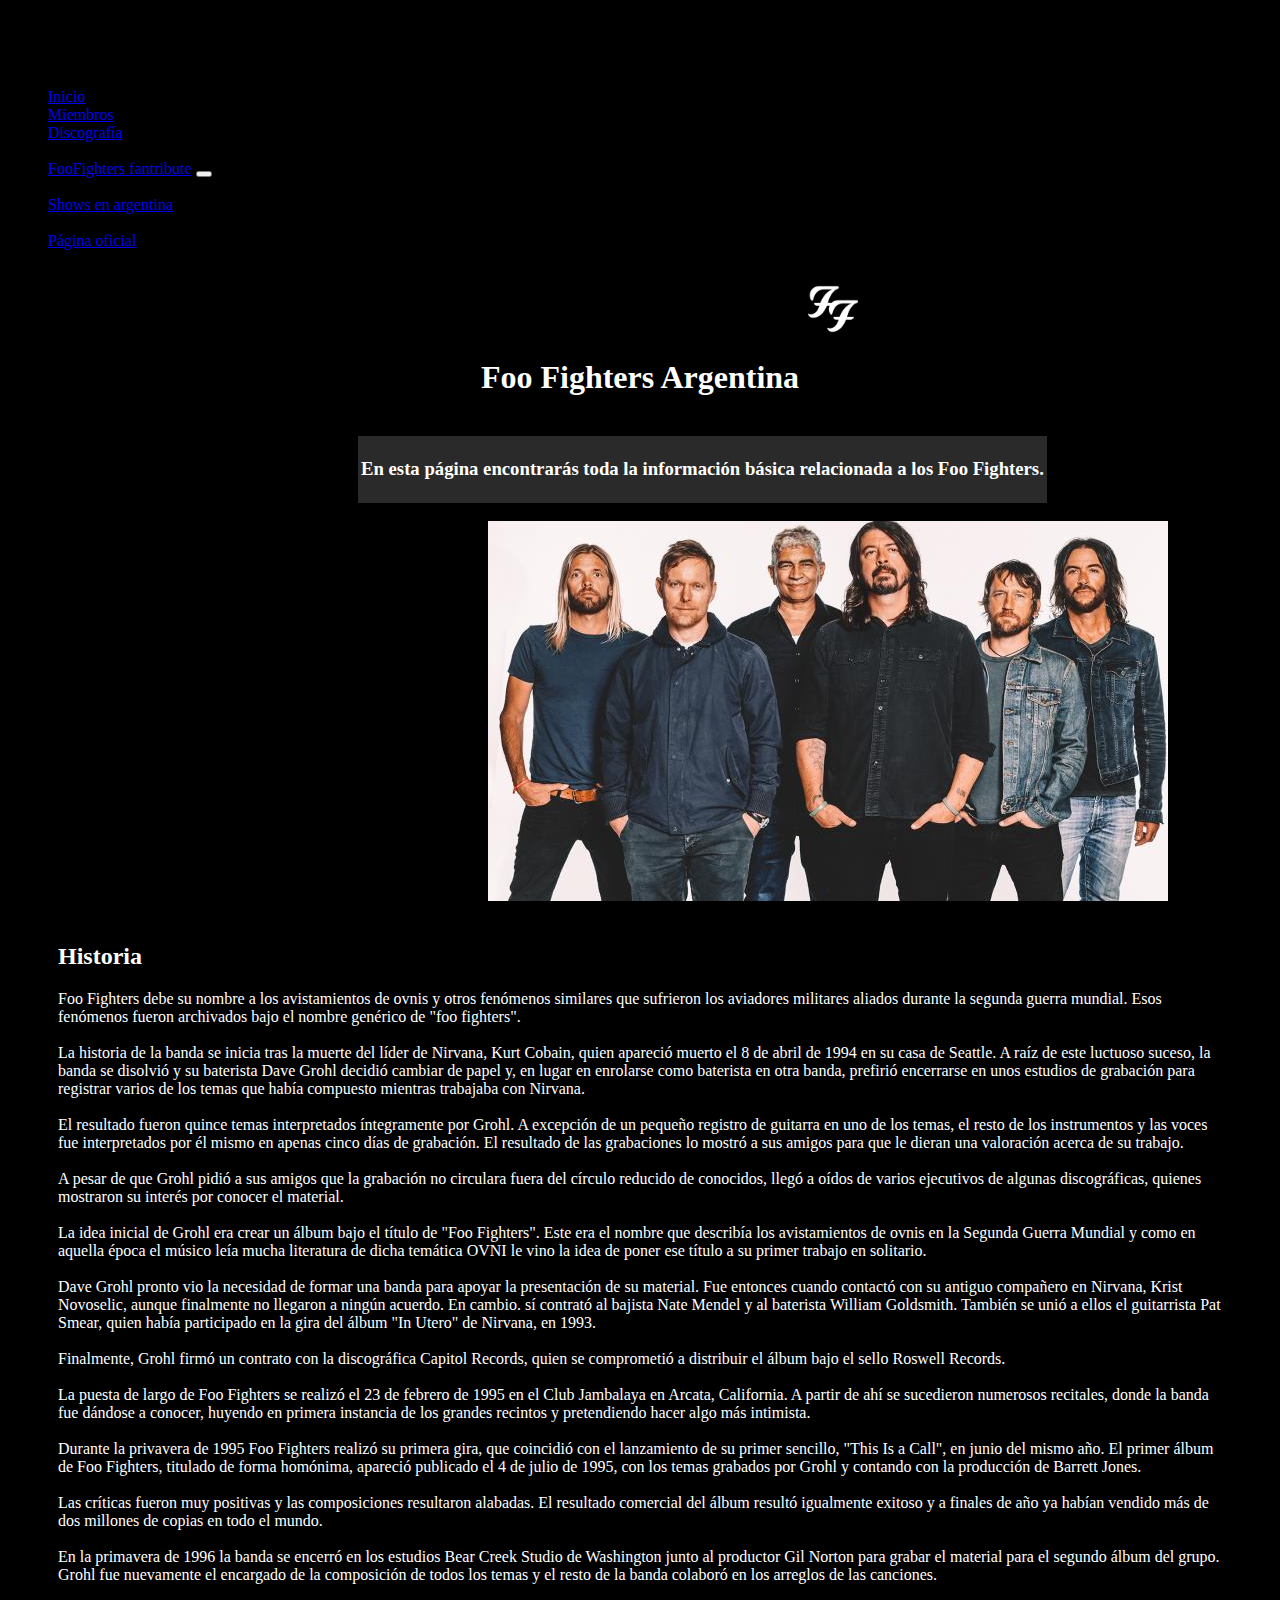
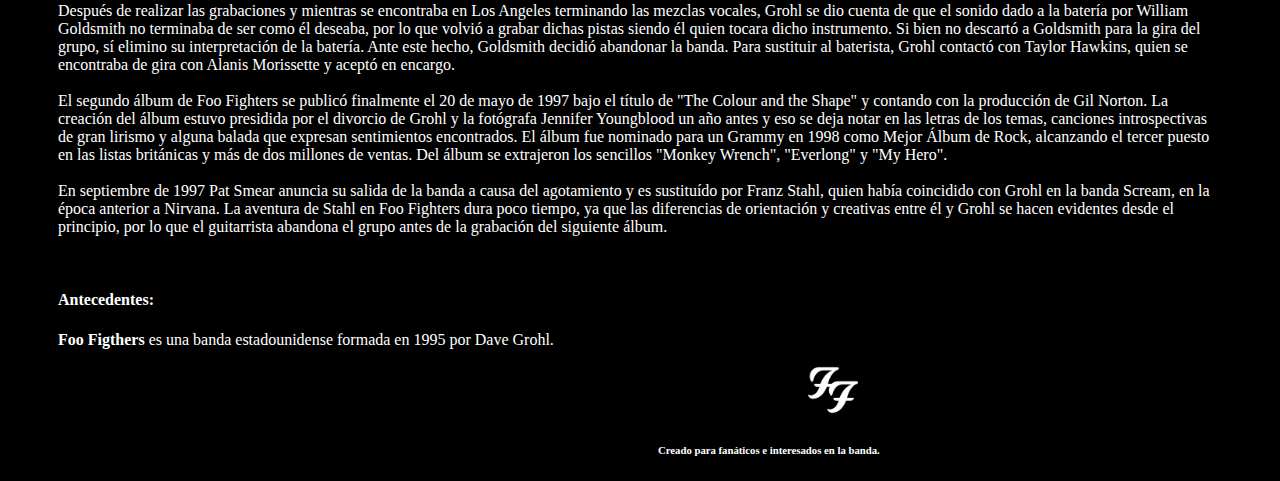
==== index.html @ e7659a32 "Initial commit" ====
<!DOCTYPE html>
<html lang="en">
<head>
    <meta charset="UTF-8">
    <meta http-equiv="X-UA-Compatible" content="IE=edge">
    <meta name="viewport" content="width=device-width, initial-scale=1.0">
    <title>Foo Fighters fantribute</title>

    <link rel="stylesheet" href="/css/main.css">
    <link href="https://cdn.jsdelivr.net/npm/bootstrap@5.3.0-alpha1/dist/css/bootstrap.min.css" rel="stylesheet" integrity="sha384-GLhlTQ8iRABdZLl6O3oVMWSktQOp6b7In1Zl3/Jr59b6EGGoI1aFkw7cmDA6j6gD" crossorigin="anonymous">
</head>
<body style="background-color: black;">
   
    <header>
        <nav class="navbar navbar-expand-lg bg-body-tertiary navegador">
            <div class="container-fluid">
              <div class="collapse navbar-collapse" id="navbarSupportedContent">
                <ul class="navbar-nav me-auto mb-2 mb-lg-0">
                  <a>
                    <img src="/media/logos/ff.png" alt="Icono" width="50" height="50">
                  </a>
                  <li class="nav-item">
                    <a class="nav-link" href="#" style="min-width: 150px;"></a>
                  </li>
                  <li class="nav-item">
                    <a class="nav-link active" aria-current="/index.html" href="#" style="min-width: 150px;">Inicio</a>
                  </li>
                  <li class="nav-item">
                    <a class="nav-link" href="/pages/miembros.html" style="min-width: 150px;">Miembros</a>
                  </li>
                  <li class="nav-item">
                    <a class="nav-link" href="/pages/discografia.html" style="min-width: 150px;">Discografía</a>
                  </li>
                  <li class="nav-item">
                    <a class="nav-link" href="#" style="min-width: 60px;"></a>
                  </li>
                  
                  <a class="navbar-brand" href="#">FooFighters fantribute</a>
                    <button class="navbar-toggler" type="button" data-bs-toggle="collapse" data-bs-target="#navbarSupportedContent"
                         aria-controls="navbarSupportedContent" aria-expanded="false" aria-label="Toggle navigation">
                         <span class="navbar-toggler-icon"></span>
                    </button>
                  
                  <li class="nav-item">
                    <a class="nav-link" href="#" style="min-width: 60px;"></a>
                  </li>
                  <li class="nav-item">
                    <a class="nav-link" href="#" style="min-width: 140px;">Shows en argentina</a>
                  </li>
                  <li class="nav-item">
                    <a class="nav-link" href="#" style="min-width: 60px;"></a>
                  </li>
                  <li class="nav-item">
                    <a class="nav-link" href="#">Página oficial</a>
                  </li>
                </ul>
              </div>
            </div>
          </nav>
         
    </header>

<br>
 <a class="logoFFBlanco">
  <img src="/media/logos/logoFF.png" alt="50px" width="50px">
 </a>
 <br>

   <h1 class="titulo">Foo Fighters Argentina</h1>
 <br>

 
 <table class="cuadro">
  <tr>
    <th><h3>En esta página encontrarás toda la información básica relacionada a los Foo Fighters.</h3></th>
  </tr>
  <tr>
  </tr>
</table>

<br>

 <a class="fotoCentral">
  <img src="/media/foo_fighters.jpg">
 </a>
 
<br>
<br>

<h2 class="tituloMedio">Historia</h2>
<p class="letraBlanca  margenIzq  margenDer">
  Foo Fighters debe su nombre a los avistamientos de ovnis y otros fenómenos similares que sufrieron los aviadores militares aliados durante la 
  segunda guerra mundial. Esos fenómenos fueron archivados bajo el nombre genérico de "foo fighters".
  <br>
  <br>
  La historia de la banda se inicia tras la muerte del líder de Nirvana, Kurt Cobain, quien apareció muerto 
  el 8 de abril de 1994 en su casa de Seattle. A raíz de este luctuoso suceso, la banda se disolvió y su baterista Dave Grohl decidió cambiar 
  de papel y, en lugar en enrolarse como baterista en otra banda, prefirió encerrarse en unos estudios de grabación para registrar varios de 
  los temas que había compuesto mientras trabajaba con Nirvana.
  <br>
  <br>
  El resultado fueron quince temas interpretados íntegramente por Grohl. A excepción de un pequeño registro de guitarra en uno de los temas, el 
  resto de los instrumentos y las voces fue interpretados por él mismo en apenas cinco días de grabación. El resultado de las grabaciones lo mostró 
  a sus amigos para que le dieran una valoración acerca de su trabajo.
  <br>
  <br>
  A pesar de que Grohl pidió a sus amigos que la grabación no circulara fuera del círculo reducido de conocidos, llegó a oídos de varios ejecutivos 
  de algunas discográficas, quienes mostraron su interés por conocer el material.
  <br>
  <br>
  La idea inicial de Grohl era crear un álbum bajo el título de "Foo Fighters". Este era el nombre que describía los avistamientos de ovnis en la 
  Segunda Guerra Mundial y como en aquella época el músico leía mucha literatura de dicha temática OVNI le vino la idea de poner ese título a su 
  primer trabajo en solitario.
  <br>
  <br>
  Dave Grohl pronto vio la necesidad de formar una banda para apoyar la presentación de su material. Fue entonces cuando contactó con su antiguo 
  compañero en Nirvana, Krist Novoselic, aunque finalmente no llegaron a ningún acuerdo. En cambio. sí contrató al bajista Nate Mendel y al baterista 
  William Goldsmith. También se unió a ellos el guitarrista Pat Smear, quien había participado en la gira del álbum "In Utero" de Nirvana, en 1993.
  <br>
  <br>
  Finalmente, Grohl firmó un contrato con la discográfica Capitol Records, quien se comprometió a distribuir el álbum bajo el sello Roswell Records.
  <br>
  <br>
  La puesta de largo de Foo Fighters se realizó el 23 de febrero de 1995 en el Club Jambalaya en Arcata, California. A partir de ahí se sucedieron 
  numerosos recitales, donde la banda fue dándose a conocer, huyendo en primera instancia de los grandes recintos y pretendiendo hacer algo más intimista.
  <br>
  <br>
  Durante la privavera de 1995 Foo Fighters realizó su primera gira, que coincidió con el lanzamiento de su primer sencillo, "This Is a Call", en junio 
  del mismo año. El primer álbum de Foo Fighters, titulado de forma homónima, apareció publicado el 4 de julio de 1995, con los temas grabados por Grohl 
  y contando con la producción de Barrett Jones.
  <br>
  <br>
  Las críticas fueron muy positivas y las composiciones resultaron alabadas. El resultado comercial del álbum resultó igualmente exitoso y a finales de 
  año ya habían vendido más de dos millones de copias en todo el mundo.
  <br>
  <br>
  En la primavera de 1996 la banda se encerró en los estudios Bear Creek Studio de Washington junto al productor Gil Norton para grabar el material para 
  el segundo álbum del grupo. Grohl fue nuevamente el encargado de la composición de todos los temas y el resto de la banda colaboró en los arreglos de las canciones.
  <br>
  <br>
  Después de realizar las grabaciones y mientras se encontraba en Los Angeles terminando las mezclas vocales, Grohl se dio cuenta de que el sonido dado 
  a la batería por William Goldsmith no terminaba de ser como él deseaba, por lo que volvió a grabar dichas pistas siendo él quien tocara dicho instrumento. 
  Si bien no descartó a Goldsmith para la gira del grupo, sí elimino su interpretación de la batería. Ante este hecho, Goldsmith decidió abandonar la banda.
   Para sustituir al baterista, Grohl contactó con Taylor Hawkins, quien se encontraba de gira con Alanis Morissette y aceptó en encargo.
  <br>
  <br>
  El segundo álbum de Foo Fighters se publicó finalmente el 20 de mayo de 1997 bajo el título de "The Colour and the Shape" y contando con la producción de 
  Gil Norton. La creación del álbum estuvo presidida por el divorcio de Grohl y la fotógrafa Jennifer Youngblood un año antes y eso se deja notar en las 
  letras de los temas, canciones introspectivas de gran lirismo y alguna balada que expresan sentimientos encontrados. El álbum fue nominado para un 
  Grammy en 1998 como Mejor Álbum de Rock, alcanzando el tercer puesto en las listas británicas y más de dos millones de ventas. Del álbum se extrajeron 
  los sencillos "Monkey Wrench", "Everlong" y "My Hero".
  <br>
  <br>
  En septiembre de 1997 Pat Smear anuncia su salida de la banda a causa del agotamiento y es sustituído por Franz Stahl, quien había coincidido con Grohl 
  en la banda Scream, en la época anterior a Nirvana. La aventura de Stahl en Foo Fighters dura poco tiempo, ya que las diferencias de orientación y 
  creativas entre él y Grohl se hacen evidentes desde el principio, por lo que el guitarrista abandona el grupo antes de la grabación del siguiente álbum.

</p>
<br>
<h4 class="subtitulos">Antecedentes:</h4>
<p class="letraBlanca  margenIzq"><b>Foo Figthers</b> es una banda estadounidense formada en 1995 por Dave Grohl. </p>
 

  <footer >
    <a class="logoFFBlanco">
      <img src="/media/logos/logoFF.png" alt="50px" width="50px">
      <br>
      <h6 class="letraBlanca footer">Creado para fanáticos e interesados en la banda.</h6>
    </a>
  </footer>

</body>
</html>
---- css/main.css ----
.logoFFBlanco{
    margin-left: 800px;
}

.titulo{
    text-align: center;
    color: white;
}

.cuadro{
    background-color: rgba(255, 255, 255, 0.163);
    color: white;
    text-align: center;
    margin-left: 350px;
}

.tituloMedio{
    color: white;
    margin-left: 50px;
}

.subtitulos{
    color: white;
    margin-left: 50px;
}


.letraBlanca{
    color: white;
}

.margenIzq{
    margin-left: 50px;
}

.margenDer{
    margin-right: 50px;
}

.fotoCentral{
    margin-left: 480px;
}

.footer{
    margin-left: 650px;
}
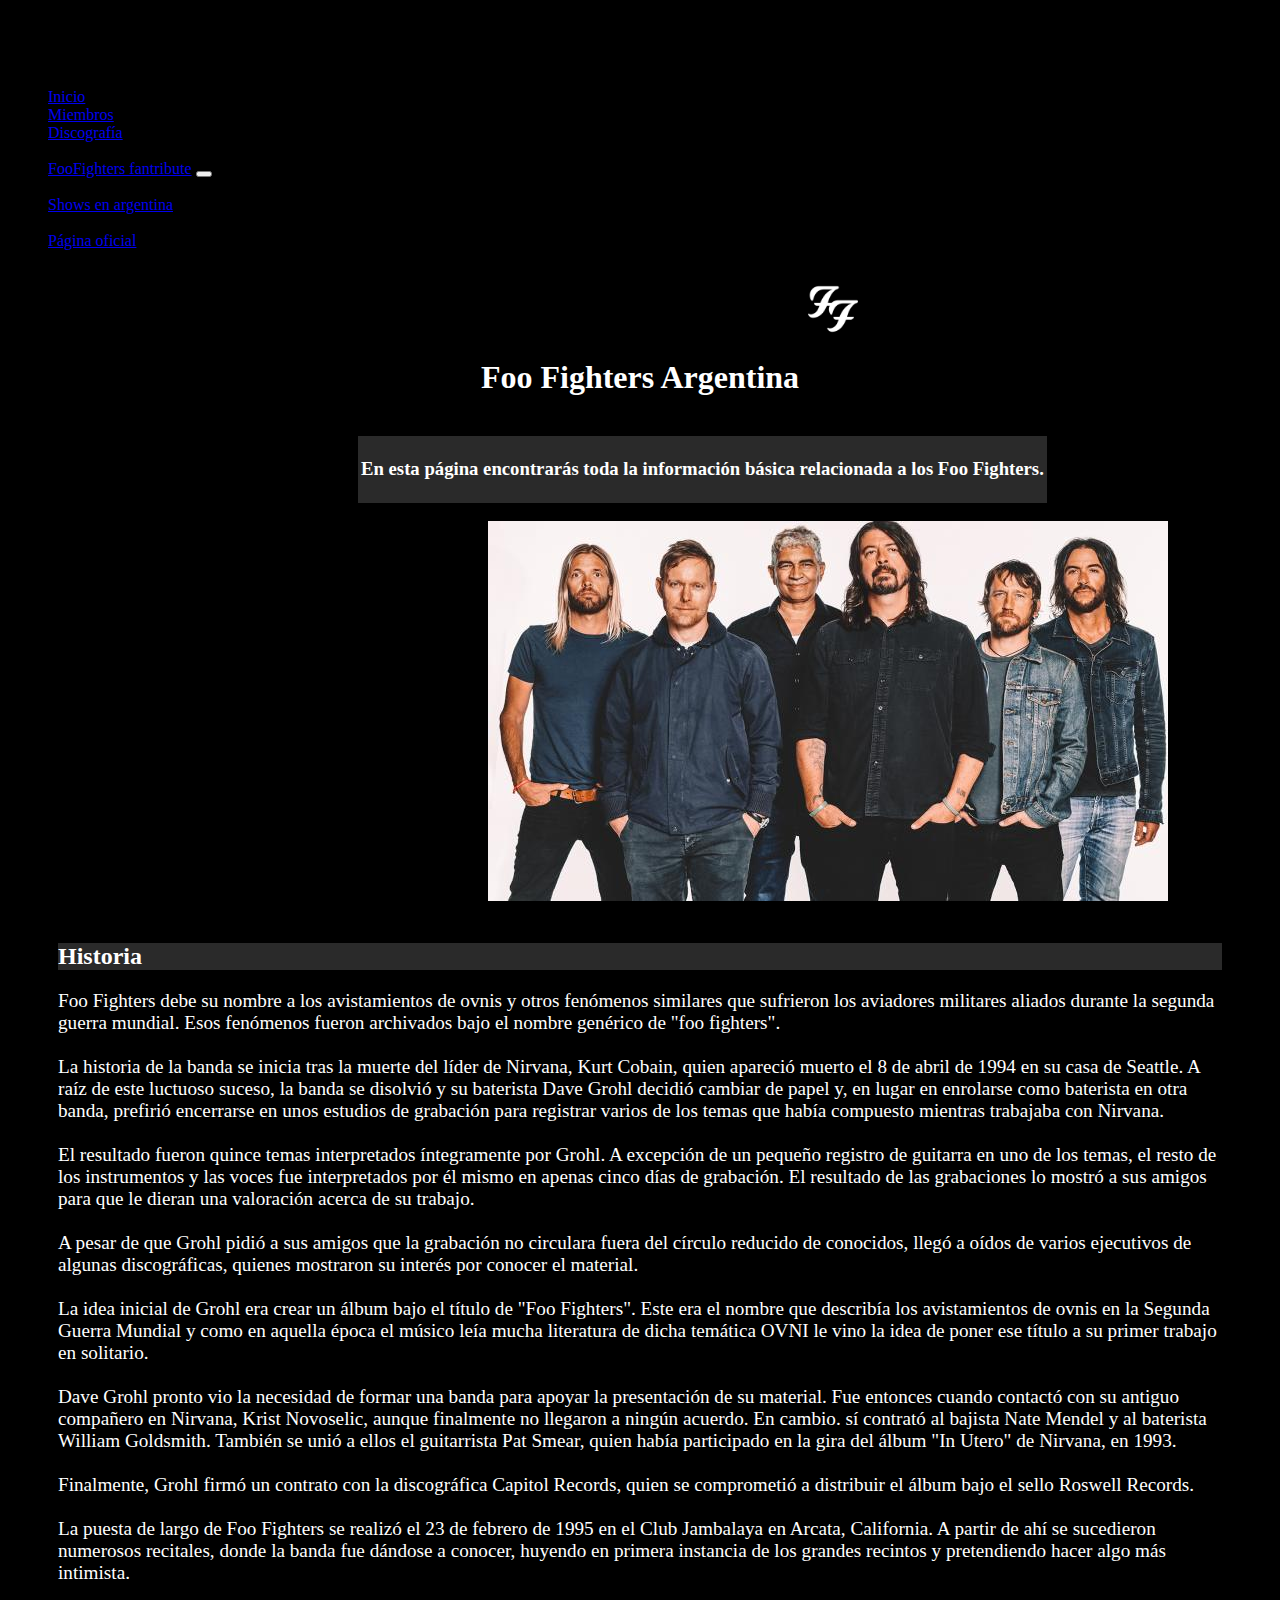
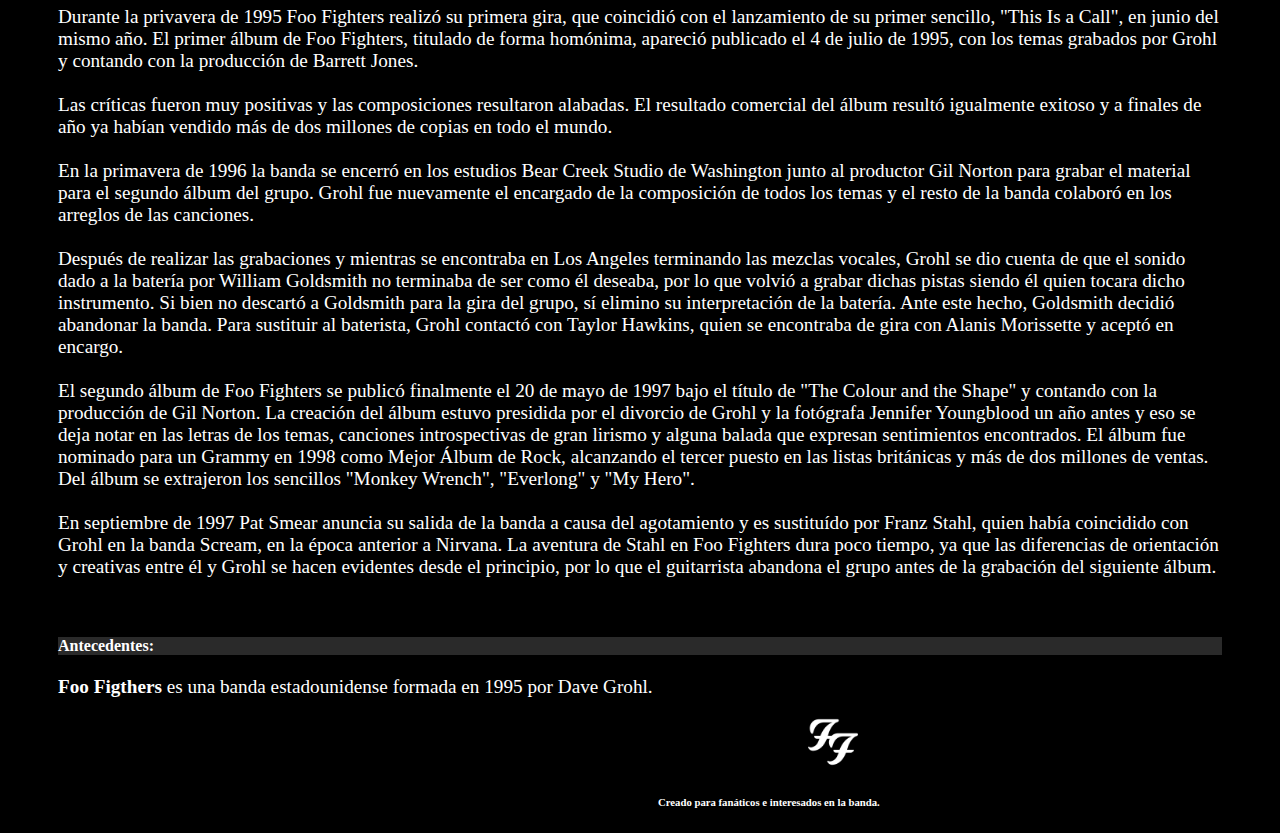
==== commit 0806e4ca: "subo arreglos en CSS" ====
--- a/index.html
+++ b/index.html
@@ -45,7 +45,7 @@
                     <a class="nav-link" href="#" style="min-width: 60px;"></a>
                   </li>
                   <li class="nav-item">
-                    <a class="nav-link" href="#" style="min-width: 140px;">Shows en argentina</a>
+                    <a class="nav-link" href="/pages/showsArgentina.html" style="min-width: 140px;">Shows en argentina</a>
                   </li>
                   <li class="nav-item">
                     <a class="nav-link" href="#" style="min-width: 60px;"></a>
--- a/css/main.css
+++ b/css/main.css
@@ -14,14 +14,26 @@
     margin-left: 350px;
 }
 
+.cuadro{
+    background-color: rgba(255, 255, 255, 0.163);
+    color: white;
+    text-align: center;
+    margin-left: 350px;
+}
 .tituloMedio{
+    background-color: rgba(255, 255, 255, 0.163);
+    text-align: left;
     color: white;
     margin-left: 50px;
+    margin-right: 50px;
 }
 
 .subtitulos{
+    background-color: rgba(255, 255, 255, 0.163);
+    text-align: left;
     color: white;
     margin-left: 50px;
+    margin-right: 50px;
 }
 
 
@@ -43,4 +55,8 @@
 
 .footer{
     margin-left: 650px;
+}
+
+p{
+    font-size:larger;
 }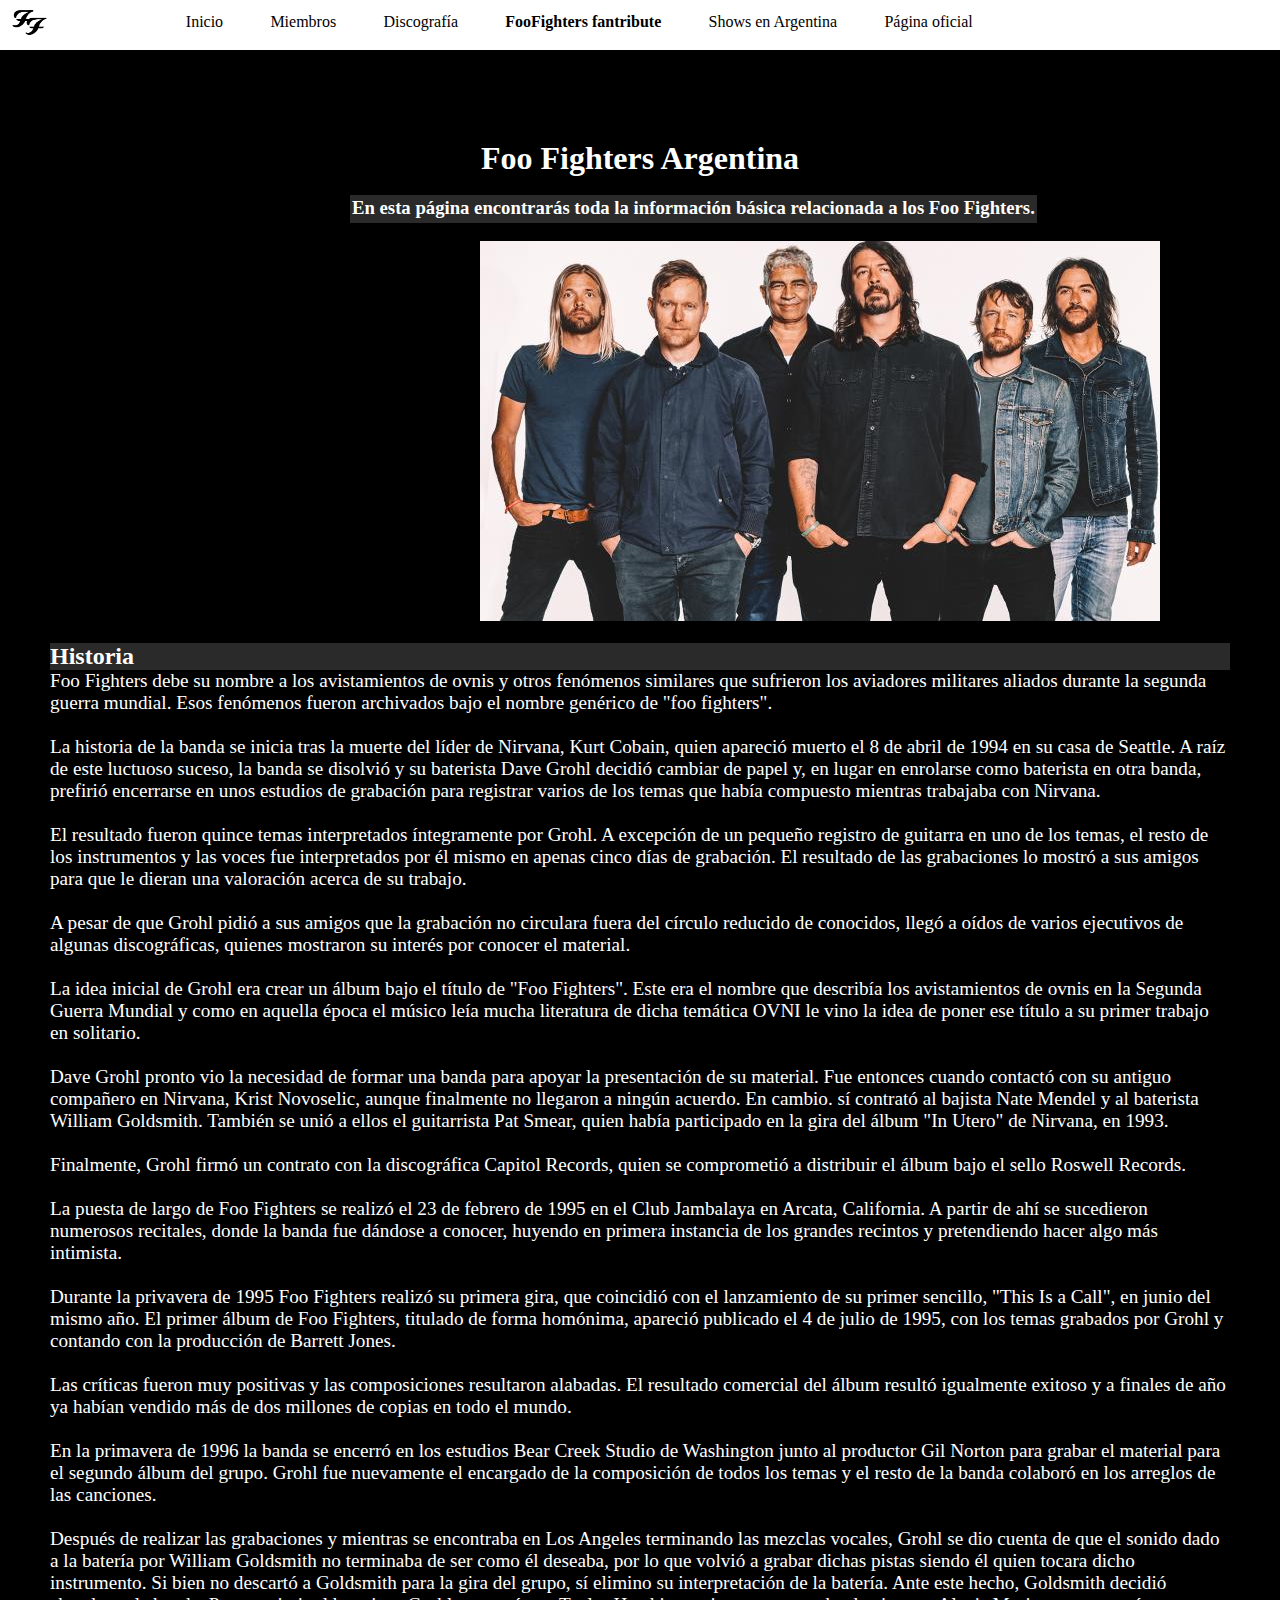
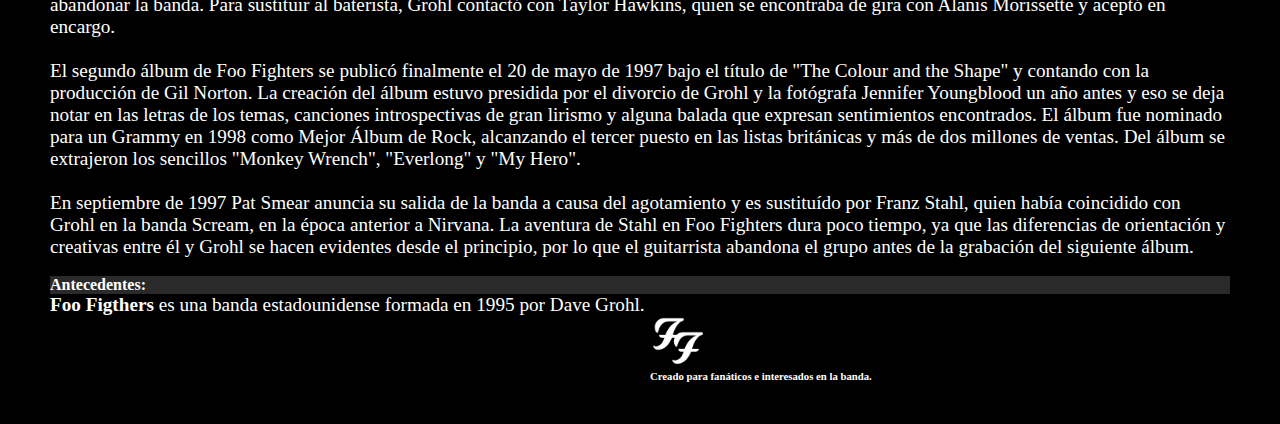
==== commit 4e5136d0: "nueva versión del sitio - navegador listo" ====
--- a/index.html
+++ b/index.html
@@ -6,65 +6,33 @@
     <meta name="viewport" content="width=device-width, initial-scale=1.0">
     <title>Foo Fighters fantribute</title>
 
-    <link rel="stylesheet" href="/css/main.css">
-    <link href="https://cdn.jsdelivr.net/npm/bootstrap@5.3.0-alpha1/dist/css/bootstrap.min.css" rel="stylesheet" integrity="sha384-GLhlTQ8iRABdZLl6O3oVMWSktQOp6b7In1Zl3/Jr59b6EGGoI1aFkw7cmDA6j6gD" crossorigin="anonymous">
+    <link rel="stylesheet" href="css/main.css">
 </head>
 <body style="background-color: black;">
    
     <header>
-        <nav class="navbar navbar-expand-lg bg-body-tertiary navegador">
-            <div class="container-fluid">
-              <div class="collapse navbar-collapse" id="navbarSupportedContent">
-                <ul class="navbar-nav me-auto mb-2 mb-lg-0">
-                  <a>
-                    <img src="/media/logos/ff.png" alt="Icono" width="50" height="50">
-                  </a>
-                  <li class="nav-item">
-                    <a class="nav-link" href="#" style="min-width: 150px;"></a>
-                  </li>
-                  <li class="nav-item">
-                    <a class="nav-link active" aria-current="/index.html" href="#" style="min-width: 150px;">Inicio</a>
-                  </li>
-                  <li class="nav-item">
-                    <a class="nav-link" href="/pages/miembros.html" style="min-width: 150px;">Miembros</a>
-                  </li>
-                  <li class="nav-item">
-                    <a class="nav-link" href="/pages/discografia.html" style="min-width: 150px;">Discografía</a>
-                  </li>
-                  <li class="nav-item">
-                    <a class="nav-link" href="#" style="min-width: 60px;"></a>
-                  </li>
-                  
-                  <a class="navbar-brand" href="#">FooFighters fantribute</a>
-                    <button class="navbar-toggler" type="button" data-bs-toggle="collapse" data-bs-target="#navbarSupportedContent"
-                         aria-controls="navbarSupportedContent" aria-expanded="false" aria-label="Toggle navigation">
-                         <span class="navbar-toggler-icon"></span>
-                    </button>
-                  
-                  <li class="nav-item">
-                    <a class="nav-link" href="#" style="min-width: 60px;"></a>
-                  </li>
-                  <li class="nav-item">
-                    <a class="nav-link" href="/pages/showsArgentina.html" style="min-width: 140px;">Shows en argentina</a>
-                  </li>
-                  <li class="nav-item">
-                    <a class="nav-link" href="#" style="min-width: 60px;"></a>
-                  </li>
-                  <li class="nav-item">
-                    <a class="nav-link" href="#">Página oficial</a>
-                  </li>
-                </ul>
-              </div>
-            </div>
-          </nav>
-         
+      <nav class="navegador">
+        <ul>
+          <a class="logo_navegador" href="index.html">
+            <img src="media/logos/ff.png" alt="Logo FF de navegador" class="ff_negro">
+          </a>
+        </ul>
+        <ul class="contenido_navegador">
+          <a id="espacios" href="index.html">Inicio</a>
+          <a id="espacios" href="pages/miembros.html">Miembros</a>
+          <a id="espacios" href="pages/discografia.html">Discografía</a>
+          <a id="espacios" class="resaltar_del_navegador" href="index.html">FooFighters fantribute</a>
+          <a id="espacios" href="pages/showsArgentina.html">Shows en Argentina</a>
+          <a id="espacios" href="">Página oficial</a>
+        </ul>
+      </nav>
     </header>
 
-<br>
- <a class="logoFFBlanco">
-  <img src="/media/logos/logoFF.png" alt="50px" width="50px">
- </a>
- <br>
+
+      <main>
+      <section class="logoFFBlanco"> 
+      </section>
+    </main>
 
    <h1 class="titulo">Foo Fighters Argentina</h1>
  <br>
--- a/css/main.css
+++ b/css/main.css
@@ -1,5 +1,62 @@
+/* Basic styling */ 
+* { 
+    box-sizing: border-box; 
+    padding: 0; 
+    margin: 0;    
+    text-decoration: none;
+} 
+
+.navegador{
+    background-color: white;
+    color: black;
+    display: flex;
+    flex-direction: row;
+    list-style: none;
+    font-style: normal;
+    justify-content: flex-start;
+    width: 100%;
+    height: 50px;
+    padding: 0%;
+}
+
+.ff_negro{
+    width: 45px;
+    height: 45px;
+}
+
+.logo_navegador:first-child{
+    margin-left: 15%;
+}
+
+.contenido_navegador{
+    width: 100%;
+    margin-left: 10%;
+    padding: 1%;
+    color: black;
+}
+
+a{
+    color: black;
+}
+
+#espacios{
+    margin-right: 4%;
+}
+
+.resaltar_del_navegador{
+    font-weight: bold;
+}
+
 .logoFFBlanco{
-    margin-left: 800px;
+    width: 100%;
+    height: 50px;
+    background-image: url("media/logos/logoFF.png");
+    background-repeat: no-repeat;
+    background-size: contain;
+    padding: 2%;
+    margin-top: 1.5%;
+    margin-bottom: 1.5%;
+    margin-left: 49%;
 }
 
 .titulo{
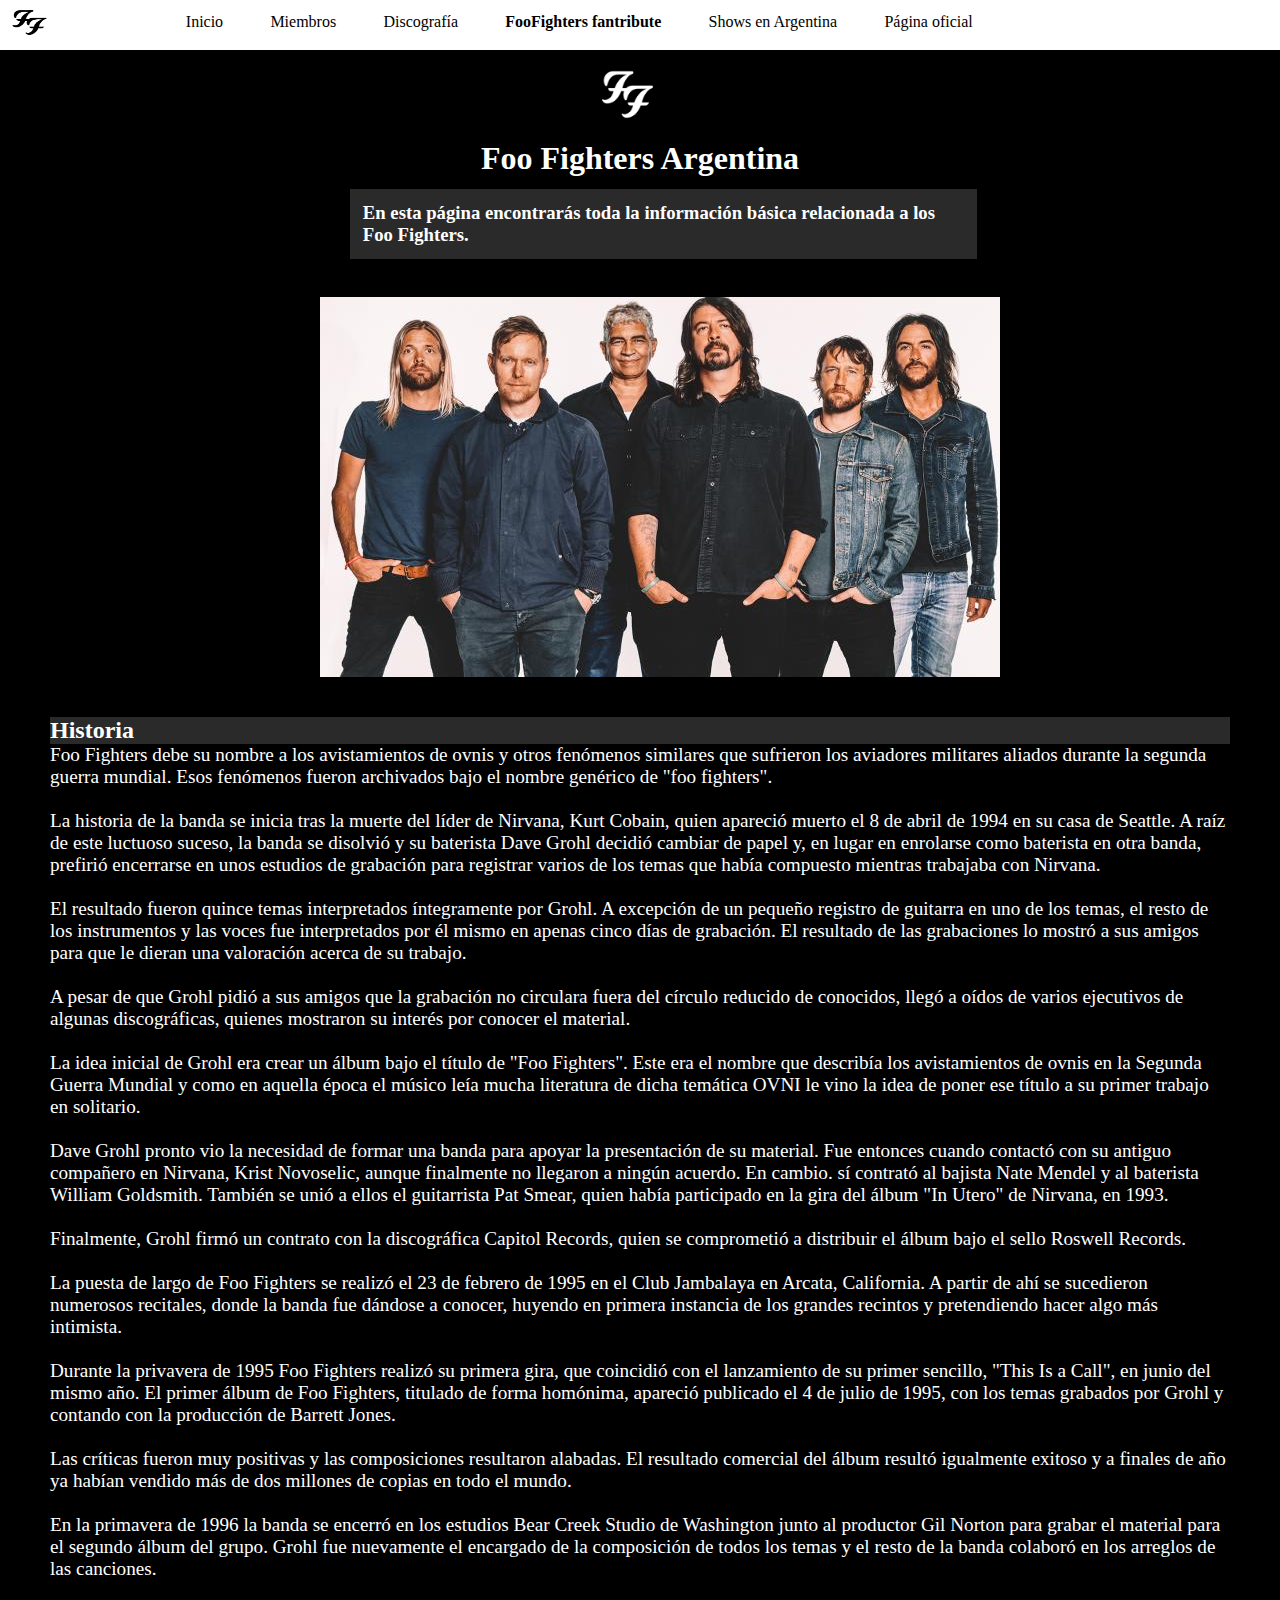
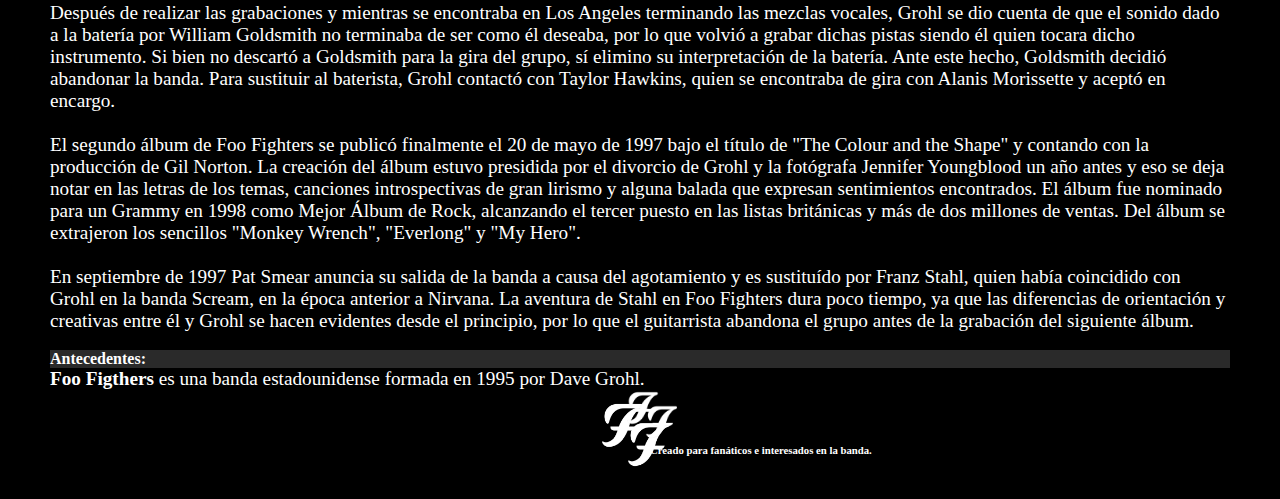
==== commit 82065fcf: "nueva versión del sitio - título, subtítulo e imágen central" ====
--- a/index.html
+++ b/index.html
@@ -9,7 +9,6 @@
     <link rel="stylesheet" href="css/main.css">
 </head>
 <body style="background-color: black;">
-   
     <header>
       <nav class="navegador">
         <ul>
@@ -28,29 +27,25 @@
       </nav>
     </header>
 
-
-      <main>
-      <section class="logoFFBlanco"> 
+    <main>
+      <section class="logoFFBlanco"></section>
+      <section class="titulo_subtitulo">
+        <h1>Foo Fighters Argentina</h1>
+        <h3 class="subtitulo">En esta página encontrarás toda la información básica relacionada a los Foo Fighters.</h3>
+      </section>
+      <section>
+        <a class="foto_central">
+          <img src="media/foo_fighters.jpg">
+         </a>
       </section>
     </main>
 
-   <h1 class="titulo">Foo Fighters Argentina</h1>
- <br>
 
- 
- <table class="cuadro">
-  <tr>
-    <th><h3>En esta página encontrarás toda la información básica relacionada a los Foo Fighters.</h3></th>
-  </tr>
-  <tr>
-  </tr>
-</table>
 
-<br>
 
- <a class="fotoCentral">
-  <img src="/media/foo_fighters.jpg">
- </a>
+
+
+
  
 <br>
 <br>
--- a/css/main.css
+++ b/css/main.css
@@ -50,33 +50,35 @@
 .logoFFBlanco{
     width: 100%;
     height: 50px;
-    background-image: url("media/logos/logoFF.png");
+    background-image: url("/media/logos/logoFF.png");
     background-repeat: no-repeat;
     background-size: contain;
     padding: 2%;
     margin-top: 1.5%;
     margin-bottom: 1.5%;
-    margin-left: 49%;
+    margin-left: 47%;
 }
 
-.titulo{
+.titulo_subtitulo{
     text-align: center;
     color: white;
 }
 
-.cuadro{
+.subtitulo{
+    width: 49%;
     background-color: rgba(255, 255, 255, 0.163);
-    color: white;
-    text-align: center;
+    text-align: start;
+    margin-top: 1%;
+    margin-bottom: 3%;
     margin-left: 350px;
+    padding: 1%;
 }
 
-.cuadro{
-    background-color: rgba(255, 255, 255, 0.163);
-    color: white;
-    text-align: center;
-    margin-left: 350px;
+.foto_central{
+    margin-left: 25%;
 }
+
+
 .tituloMedio{
     background-color: rgba(255, 255, 255, 0.163);
     text-align: left;
@@ -106,9 +108,6 @@
     margin-right: 50px;
 }
 
-.fotoCentral{
-    margin-left: 480px;
-}
 
 .footer{
     margin-left: 650px;
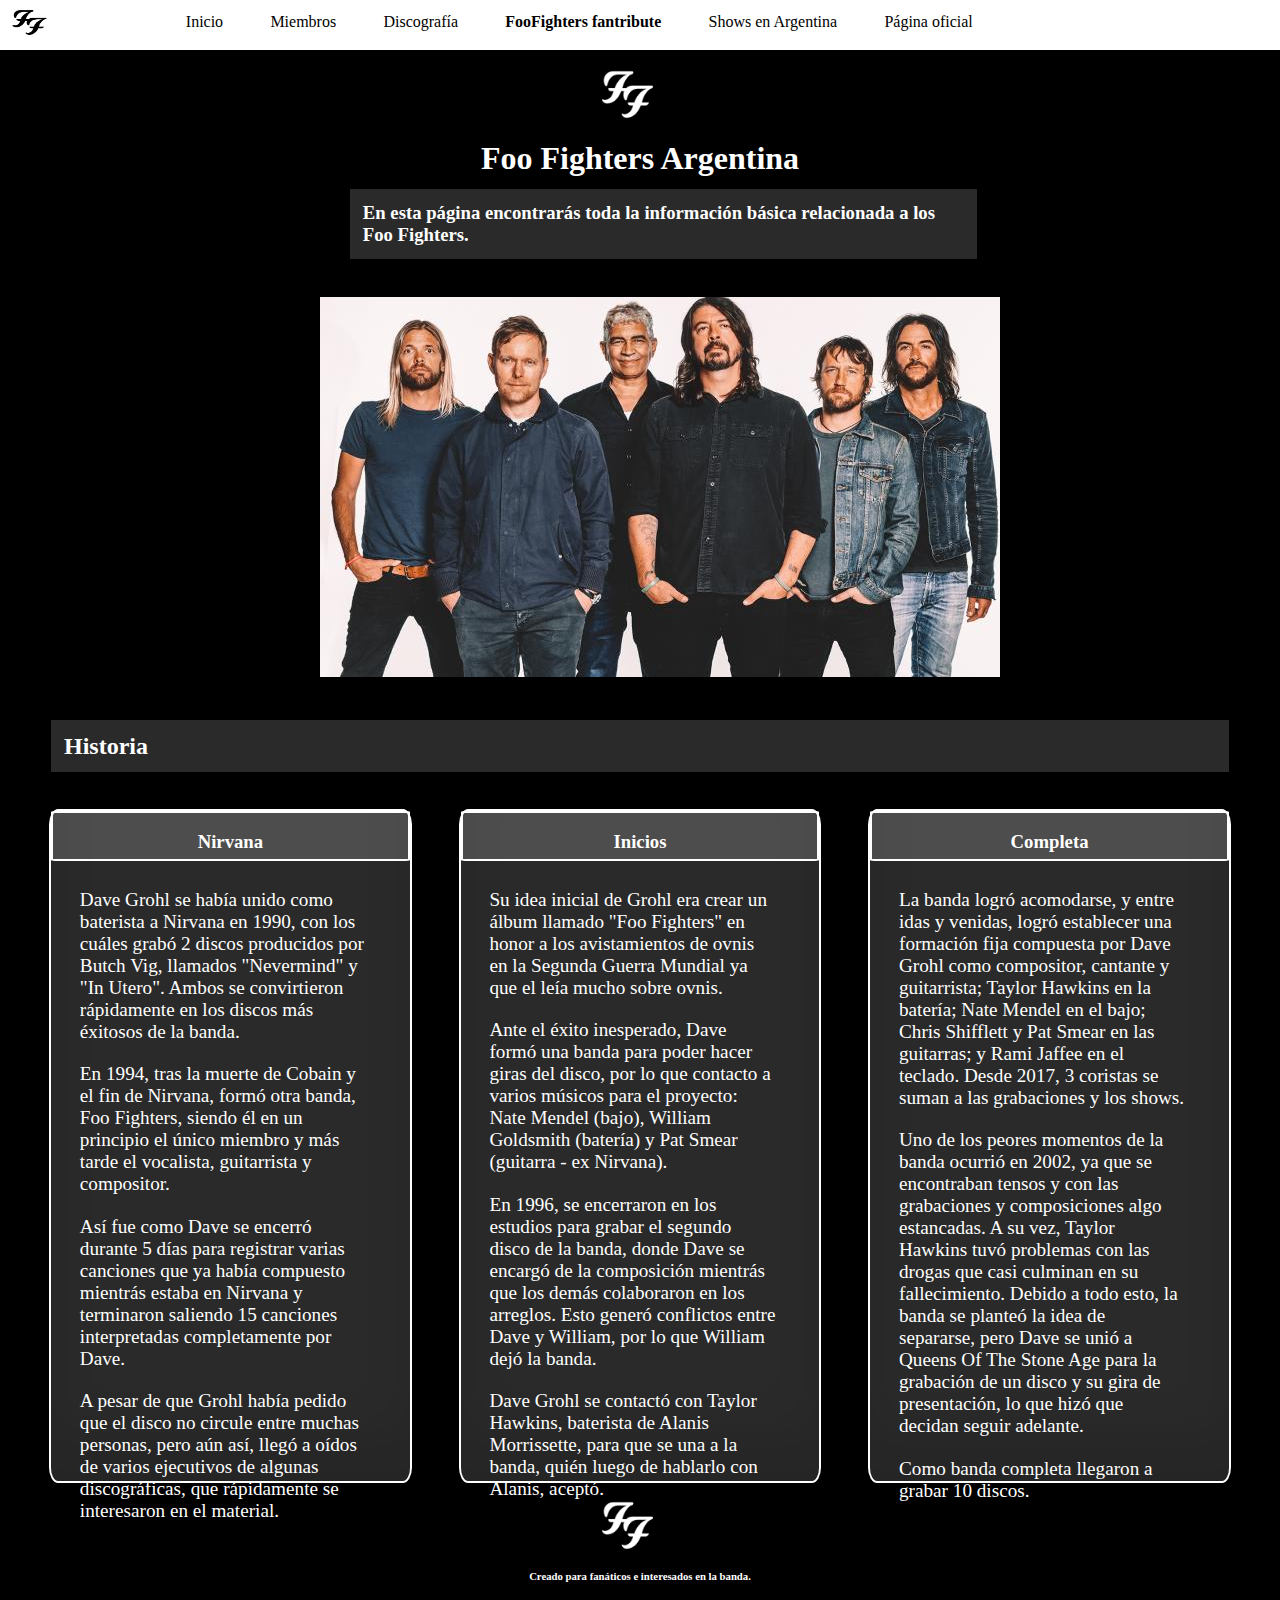
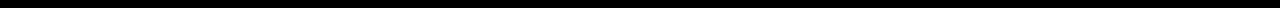
==== commit 60e65b38: "nueva versión del sitio - página de inicio" ====
--- a/index.html
+++ b/index.html
@@ -8,7 +8,7 @@
 
     <link rel="stylesheet" href="css/main.css">
 </head>
-<body style="background-color: black;">
+<body>
     <header>
       <nav class="navegador">
         <ul>
@@ -36,7 +36,74 @@
       <section>
         <a class="foto_central">
           <img src="media/foo_fighters.jpg">
-         </a>
+        </a>
+      </section>
+      <h2 class="titulo_medio">Historia</h2>
+      <section id="espacio_para_las_cards">
+        <div class="cuadros_historia">
+          <h3 class="titulo_card_historia">Nirvana</h3>
+          <div class="contenido_card_historia">
+            <p>
+              Dave Grohl se había unido como baterista a Nirvana en 1990, con los cuáles grabó 2 discos producidos por
+              Butch Vig, llamados "Nevermind" y "In Utero". Ambos se convirtieron rápidamente en los discos más éxitosos
+              de la banda.
+            </p>
+            <p>
+              En 1994, tras la muerte de Cobain y el fin de Nirvana, formó otra banda, Foo Fighters, siendo él en un
+              principio el único miembro y más tarde el vocalista, guitarrista y compositor.
+            </p>
+            <p>
+              Así fue como Dave se encerró durante 5 días para registrar varias canciones que ya había compuesto mientrás 
+              estaba en Nirvana y terminaron saliendo 15 canciones interpretadas completamente por Dave.  
+            </p>
+            <p>
+              A pesar de que Grohl había pedido que el disco no circule entre muchas personas, pero aún así, llegó a oídos 
+              de varios ejecutivos de algunas discográficas, que rápidamente se interesaron en el material.
+            </p>
+          </div>
+        </div>
+        <div class="cuadros_historia">
+          <h3 class="titulo_card_historia">Inicios</h3>
+          <div class="contenido_card_historia">
+            <p>
+              Su idea inicial de Grohl era crear un álbum llamado "Foo Fighters" en honor a los avistamientos de ovnis en 
+              la Segunda Guerra Mundial ya que el leía mucho sobre ovnis.
+            </p>
+            <p>
+              Ante el éxito inesperado, Dave formó una banda para poder hacer giras del disco, por lo que contacto a varios 
+              músicos para el proyecto: Nate Mendel (bajo), William Goldsmith (batería) y Pat Smear (guitarra - ex Nirvana).
+            </p>
+            <p>
+              En 1996, se encerraron en los estudios para grabar el segundo disco de la banda, donde Dave se encargó de la 
+              composición mientrás que los demás colaboraron en los arreglos. Esto generó conflictos entre Dave y William, 
+              por lo que William dejó la banda.         
+            </p>
+            <p>
+              Dave Grohl se contactó con Taylor Hawkins, baterista de Alanis Morrissette, para que se una a la banda, quién 
+              luego de hablarlo con Alanis, aceptó.
+            </p>
+          </div>
+        </div>
+        <div class="cuadros_historia">
+          <h3 class="titulo_card_historia">Completa</h3>
+          <div class="contenido_card_historia">
+            <p>
+              La banda logró acomodarse, y entre idas y venidas, logró establecer una formación fija compuesta por Dave Grohl 
+              como compositor, cantante y guitarrista; Taylor Hawkins en la batería; Nate Mendel en el bajo; Chris Shifflett 
+              y Pat Smear en las guitarras; y Rami Jaffee en el teclado. Desde 2017, 3 coristas se suman a las grabaciones y los 
+              shows.
+            </p>
+            <p>
+              Uno de los peores momentos de la banda ocurrió en 2002, ya que se encontraban tensos y con las grabaciones y 
+              composiciones algo estancadas. A su vez, Taylor Hawkins tuvó problemas con las drogas que casi culminan en su 
+              fallecimiento. Debido a todo esto, la banda se planteó la idea de separarse, pero Dave se unió a Queens Of The 
+              Stone Age para la grabación de un disco y su gira de presentación, lo que hizó que decidan seguir adelante.
+            </p>
+            <p>
+              Como banda completa llegaron a grabar 10 discos.
+            </p>
+          </div>
+        </div>
       </section>
     </main>
 
@@ -44,92 +111,12 @@
 
 
 
-
-
- 
-<br>
-<br>
-
-<h2 class="tituloMedio">Historia</h2>
-<p class="letraBlanca  margenIzq  margenDer">
-  Foo Fighters debe su nombre a los avistamientos de ovnis y otros fenómenos similares que sufrieron los aviadores militares aliados durante la 
-  segunda guerra mundial. Esos fenómenos fueron archivados bajo el nombre genérico de "foo fighters".
-  <br>
-  <br>
-  La historia de la banda se inicia tras la muerte del líder de Nirvana, Kurt Cobain, quien apareció muerto 
-  el 8 de abril de 1994 en su casa de Seattle. A raíz de este luctuoso suceso, la banda se disolvió y su baterista Dave Grohl decidió cambiar 
-  de papel y, en lugar en enrolarse como baterista en otra banda, prefirió encerrarse en unos estudios de grabación para registrar varios de 
-  los temas que había compuesto mientras trabajaba con Nirvana.
-  <br>
-  <br>
-  El resultado fueron quince temas interpretados íntegramente por Grohl. A excepción de un pequeño registro de guitarra en uno de los temas, el 
-  resto de los instrumentos y las voces fue interpretados por él mismo en apenas cinco días de grabación. El resultado de las grabaciones lo mostró 
-  a sus amigos para que le dieran una valoración acerca de su trabajo.
-  <br>
-  <br>
-  A pesar de que Grohl pidió a sus amigos que la grabación no circulara fuera del círculo reducido de conocidos, llegó a oídos de varios ejecutivos 
-  de algunas discográficas, quienes mostraron su interés por conocer el material.
-  <br>
-  <br>
-  La idea inicial de Grohl era crear un álbum bajo el título de "Foo Fighters". Este era el nombre que describía los avistamientos de ovnis en la 
-  Segunda Guerra Mundial y como en aquella época el músico leía mucha literatura de dicha temática OVNI le vino la idea de poner ese título a su 
-  primer trabajo en solitario.
-  <br>
-  <br>
-  Dave Grohl pronto vio la necesidad de formar una banda para apoyar la presentación de su material. Fue entonces cuando contactó con su antiguo 
-  compañero en Nirvana, Krist Novoselic, aunque finalmente no llegaron a ningún acuerdo. En cambio. sí contrató al bajista Nate Mendel y al baterista 
-  William Goldsmith. También se unió a ellos el guitarrista Pat Smear, quien había participado en la gira del álbum "In Utero" de Nirvana, en 1993.
-  <br>
-  <br>
-  Finalmente, Grohl firmó un contrato con la discográfica Capitol Records, quien se comprometió a distribuir el álbum bajo el sello Roswell Records.
-  <br>
-  <br>
-  La puesta de largo de Foo Fighters se realizó el 23 de febrero de 1995 en el Club Jambalaya en Arcata, California. A partir de ahí se sucedieron 
-  numerosos recitales, donde la banda fue dándose a conocer, huyendo en primera instancia de los grandes recintos y pretendiendo hacer algo más intimista.
-  <br>
-  <br>
-  Durante la privavera de 1995 Foo Fighters realizó su primera gira, que coincidió con el lanzamiento de su primer sencillo, "This Is a Call", en junio 
-  del mismo año. El primer álbum de Foo Fighters, titulado de forma homónima, apareció publicado el 4 de julio de 1995, con los temas grabados por Grohl 
-  y contando con la producción de Barrett Jones.
-  <br>
-  <br>
-  Las críticas fueron muy positivas y las composiciones resultaron alabadas. El resultado comercial del álbum resultó igualmente exitoso y a finales de 
-  año ya habían vendido más de dos millones de copias en todo el mundo.
-  <br>
-  <br>
-  En la primavera de 1996 la banda se encerró en los estudios Bear Creek Studio de Washington junto al productor Gil Norton para grabar el material para 
-  el segundo álbum del grupo. Grohl fue nuevamente el encargado de la composición de todos los temas y el resto de la banda colaboró en los arreglos de las canciones.
-  <br>
-  <br>
-  Después de realizar las grabaciones y mientras se encontraba en Los Angeles terminando las mezclas vocales, Grohl se dio cuenta de que el sonido dado 
-  a la batería por William Goldsmith no terminaba de ser como él deseaba, por lo que volvió a grabar dichas pistas siendo él quien tocara dicho instrumento. 
-  Si bien no descartó a Goldsmith para la gira del grupo, sí elimino su interpretación de la batería. Ante este hecho, Goldsmith decidió abandonar la banda.
-   Para sustituir al baterista, Grohl contactó con Taylor Hawkins, quien se encontraba de gira con Alanis Morissette y aceptó en encargo.
-  <br>
-  <br>
-  El segundo álbum de Foo Fighters se publicó finalmente el 20 de mayo de 1997 bajo el título de "The Colour and the Shape" y contando con la producción de 
-  Gil Norton. La creación del álbum estuvo presidida por el divorcio de Grohl y la fotógrafa Jennifer Youngblood un año antes y eso se deja notar en las 
-  letras de los temas, canciones introspectivas de gran lirismo y alguna balada que expresan sentimientos encontrados. El álbum fue nominado para un 
-  Grammy en 1998 como Mejor Álbum de Rock, alcanzando el tercer puesto en las listas británicas y más de dos millones de ventas. Del álbum se extrajeron 
-  los sencillos "Monkey Wrench", "Everlong" y "My Hero".
-  <br>
-  <br>
-  En septiembre de 1997 Pat Smear anuncia su salida de la banda a causa del agotamiento y es sustituído por Franz Stahl, quien había coincidido con Grohl 
-  en la banda Scream, en la época anterior a Nirvana. La aventura de Stahl en Foo Fighters dura poco tiempo, ya que las diferencias de orientación y 
-  creativas entre él y Grohl se hacen evidentes desde el principio, por lo que el guitarrista abandona el grupo antes de la grabación del siguiente álbum.
-
-</p>
-<br>
-<h4 class="subtitulos">Antecedentes:</h4>
-<p class="letraBlanca  margenIzq"><b>Foo Figthers</b> es una banda estadounidense formada en 1995 por Dave Grohl. </p>
- 
-
-  <footer >
-    <a class="logoFFBlanco">
-      <img src="/media/logos/logoFF.png" alt="50px" width="50px">
-      <br>
-      <h6 class="letraBlanca footer">Creado para fanáticos e interesados en la banda.</h6>
-    </a>
+  <footer>
+    <div class="logoFFBlanco"> 
+    </div>
+    <div>
+      <h6 class="">Creado para fanáticos e interesados en la banda.</h6>
+    </div>
   </footer>
 
 </body>
--- a/css/main.css
+++ b/css/main.css
@@ -6,12 +6,17 @@
     text-decoration: none;
 } 
 
+body{
+    width: 100%;
+    height: 100%;
+    background-color: black;
+}
+
 .navegador{
     background-color: white;
     color: black;
     display: flex;
     flex-direction: row;
-    list-style: none;
     font-style: normal;
     justify-content: flex-start;
     width: 100%;
@@ -78,41 +83,65 @@
     margin-left: 25%;
 }
 
-
-.tituloMedio{
+.titulo_medio{
     background-color: rgba(255, 255, 255, 0.163);
     text-align: left;
     color: white;
-    margin-left: 50px;
-    margin-right: 50px;
+    margin-top: 3%;
+    margin-left: 4%;
+    margin-right: 4%;
+    padding: 1%;
 }
 
-.subtitulos{
-    background-color: rgba(255, 255, 255, 0.163);
-    text-align: left;
-    color: white;
-    margin-left: 50px;
-    margin-right: 50px;
+#espacio_para_las_cards{
+    display: flex;
+    width: 100%;
+    flex-wrap: wrap;
+    flex-direction: row;
 }
 
+.cuadros_historia{
+    width: 28%;
+    height: 670px;
+    background-color: rgba(255, 255, 255, 0.163);
+    margin-top: 3%;
+    margin-left: 4%;
+    border-radius: 2%;
+    border-color: rgba(82, 82, 82, 0.163);
+    box-shadow:
+       inset 0 -3em 3em rgba(0,0,0,0.1),
+             0 0  0 2px rgb(255,255,255),
+             0.3em 0.3em 1em rgba(0,0,0,0.3);
+}
 
-.letraBlanca{
+.titulo_card_historia{
+    background-color: rgba(255, 255, 255, 0.163);
+    width: 100%;
+    height: 50px;
+    text-align: center;
+    padding: 5%;
+    color: white;
+    border: 2px;
+    border-style:double;
+    border-radius: 2%;
+    display: inline-block;
+}
+
+.contenido_card_historia{
+    width: 80%;
+    margin: 8%;
+    text-align: start;
     color: white;
 }
 
-.margenIzq{
-    margin-left: 50px;
+p{
+    margin-bottom: 7%;
+    font-size:larger;
 }
 
-.margenDer{
-    margin-right: 50px;
+footer{
+    color: white;
+    flex-direction: column;
+    text-align: center;
+    margin-bottom: 2%;
 }
-
-
-.footer{
-    margin-left: 650px;
-}
-
-p{
-    font-size:larger;
-}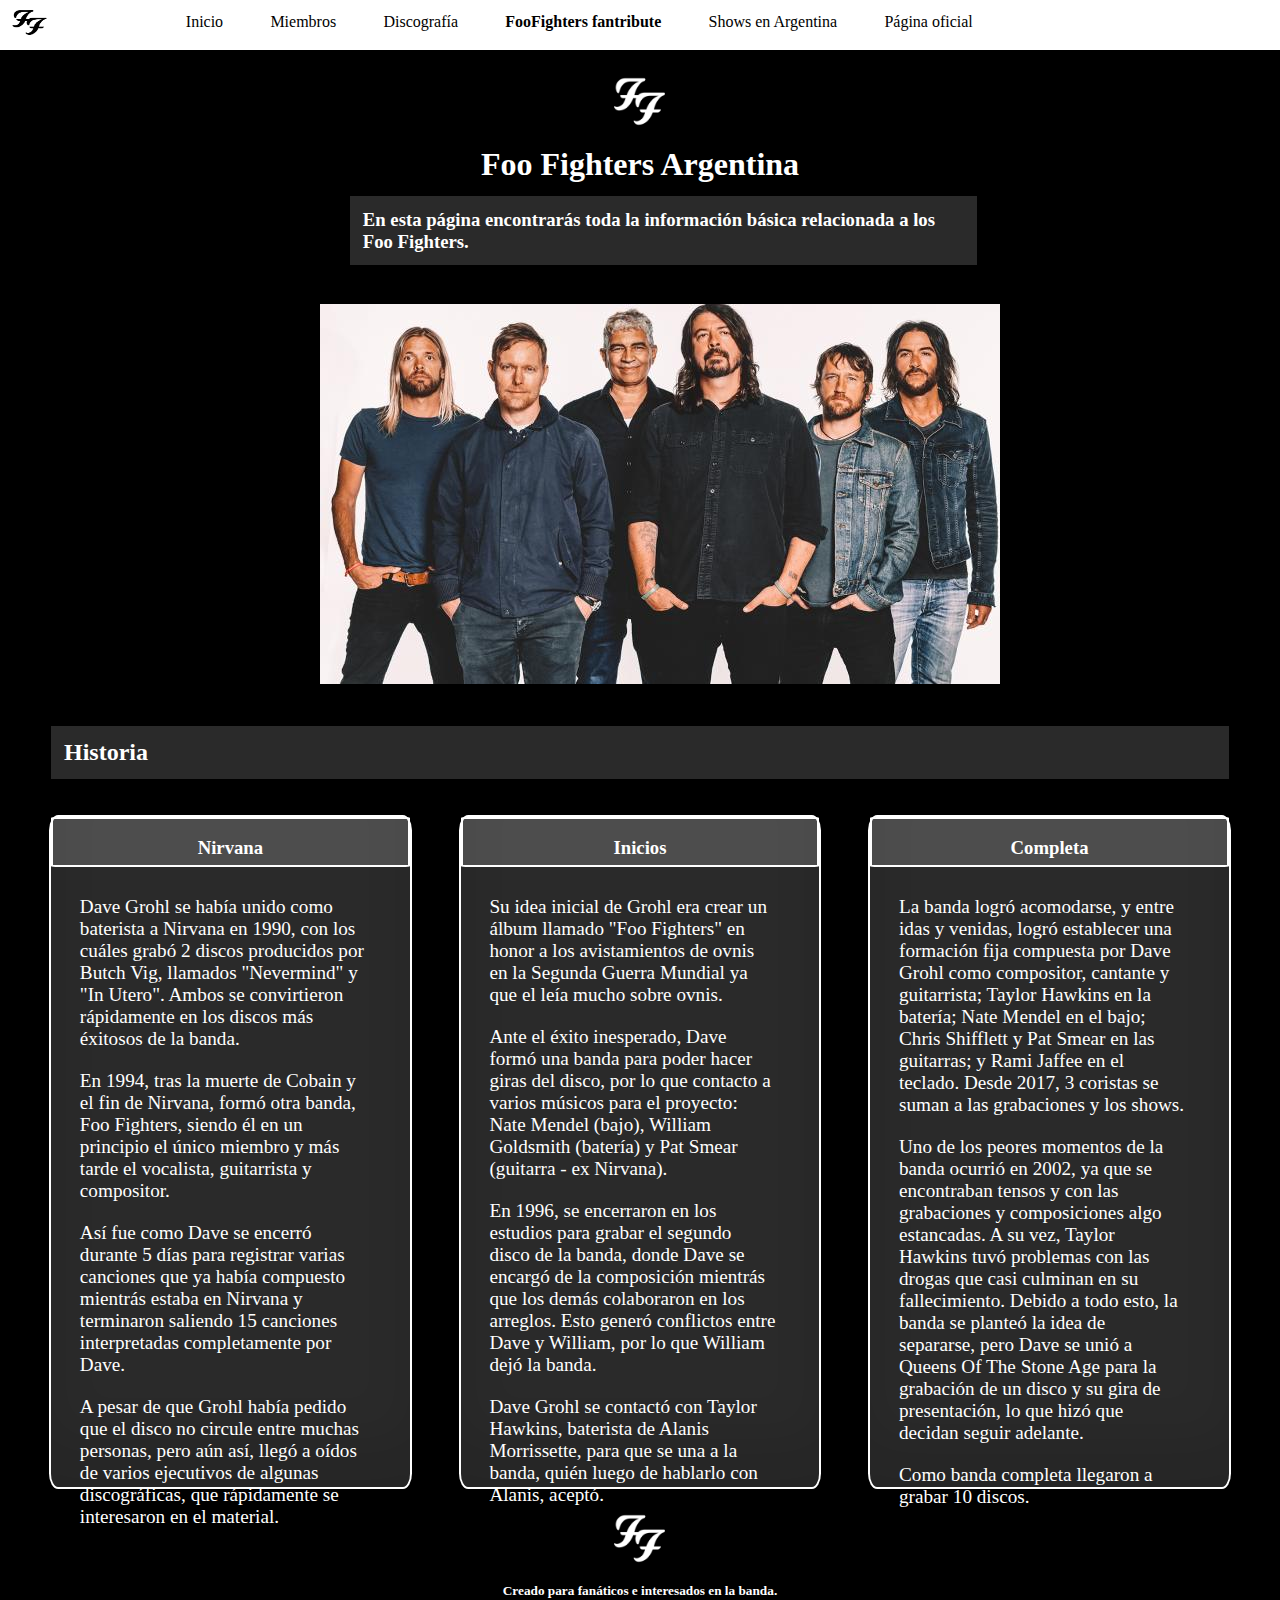
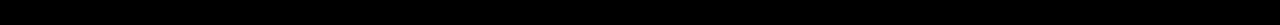
==== commit cb655482: "nueva versión del sitio - página de inicio lista" ====
--- a/index.html
+++ b/index.html
@@ -115,7 +115,7 @@
     <div class="logoFFBlanco"> 
     </div>
     <div>
-      <h6 class="">Creado para fanáticos e interesados en la banda.</h6>
+      <h5>Creado para fanáticos e interesados en la banda.</h5>
     </div>
   </footer>
 
--- a/css/main.css
+++ b/css/main.css
@@ -53,15 +53,15 @@
 }
 
 .logoFFBlanco{
-    width: 100%;
+    width: 10%;
     height: 50px;
     background-image: url("/media/logos/logoFF.png");
     background-repeat: no-repeat;
     background-size: contain;
+    margin-left: 48%;
+    margin-top: 2%;
+    margin-bottom: 1.5%;
     padding: 2%;
-    margin-top: 1.5%;
-    margin-bottom: 1.5%;
-    margin-left: 47%;
 }
 
 .titulo_subtitulo{
@@ -144,4 +144,5 @@
     flex-direction: column;
     text-align: center;
     margin-bottom: 2%;
+    font-weight: bold;
 }
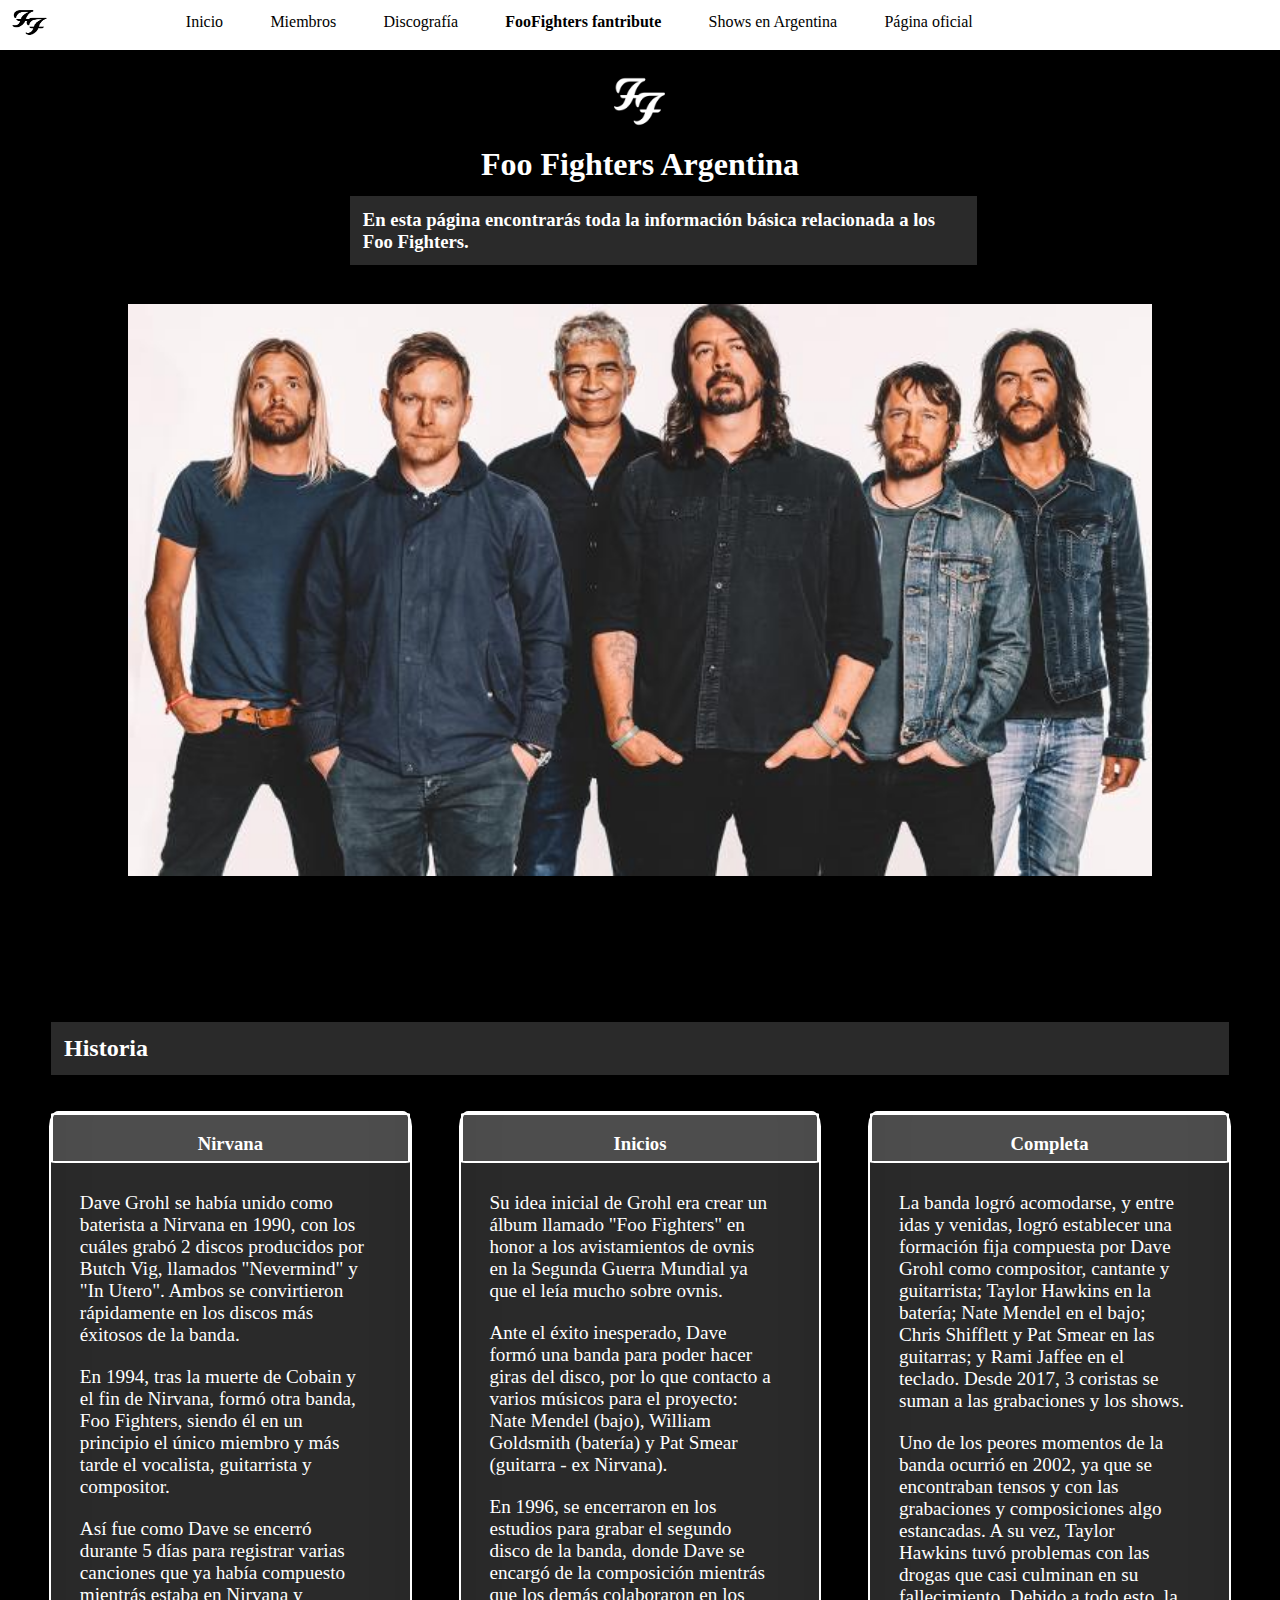
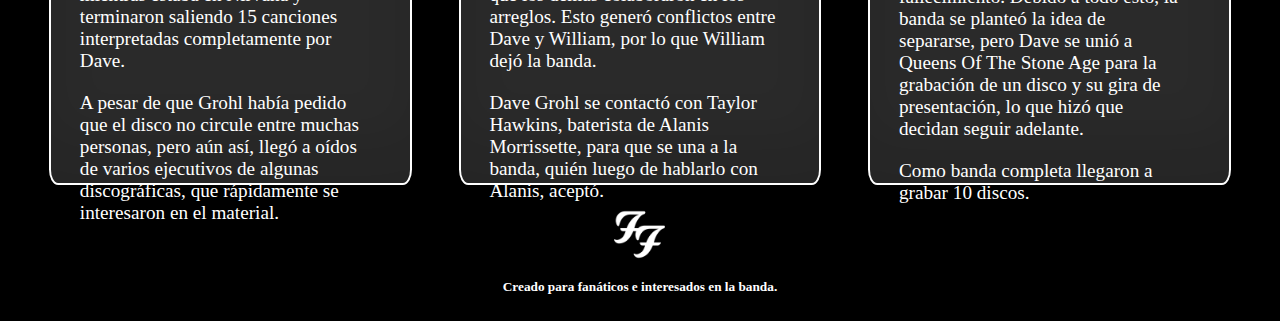
==== commit 8147d6b3: "página de inicio adaptada" ====
--- a/index.html
+++ b/index.html
@@ -5,6 +5,7 @@
     <meta http-equiv="X-UA-Compatible" content="IE=edge">
     <meta name="viewport" content="width=device-width, initial-scale=1.0">
     <title>Foo Fighters fantribute</title>
+    <link rel="icon" href="media/logos/ff.png" style="width: 50px; height: 50px;">
 
     <link rel="stylesheet" href="css/main.css">
 </head>
@@ -22,11 +23,10 @@
           <a id="espacios" href="pages/discografia.html">Discografía</a>
           <a id="espacios" class="resaltar_del_navegador" href="index.html">FooFighters fantribute</a>
           <a id="espacios" href="pages/showsArgentina.html">Shows en Argentina</a>
-          <a id="espacios" href="">Página oficial</a>
+          <a id="espacios" href="https://foofighters.com/">Página oficial</a>
         </ul>
       </nav>
     </header>
-
     <main>
       <section class="logoFFBlanco"></section>
       <section class="titulo_subtitulo">
@@ -34,9 +34,7 @@
         <h3 class="subtitulo">En esta página encontrarás toda la información básica relacionada a los Foo Fighters.</h3>
       </section>
       <section>
-        <a class="foto_central">
-          <img src="media/foo_fighters.jpg">
-        </a>
+        <div class="foto_central"></div>
       </section>
       <h2 class="titulo_medio">Historia</h2>
       <section id="espacio_para_las_cards">
@@ -106,11 +104,6 @@
         </div>
       </section>
     </main>
-
-
-
-
-
   <footer>
     <div class="logoFFBlanco"> 
     </div>
--- a/css/main.css
+++ b/css/main.css
@@ -80,7 +80,12 @@
 }
 
 .foto_central{
-    margin-left: 25%;
+    background-image: url("/media/foo_fighters.jpg");
+    width: 80%;
+    height: 680px;
+    margin-left: 10%;
+    background-repeat: no-repeat;
+    background-size: contain;
 }
 
 .titulo_medio{
@@ -122,7 +127,7 @@
     padding: 5%;
     color: white;
     border: 2px;
-    border-style:double;
+    border-style: double;
     border-radius: 2%;
     display: inline-block;
 }
@@ -146,3 +151,125 @@
     margin-bottom: 2%;
     font-weight: bold;
 }
+
+
+
+/* TABLET  */
+
+@media screen and (max-width:768px) {
+
+    .ff_negro {
+        width: 50px;
+        height: 50px;
+    }
+
+    .contenido_navegador {
+        margin-left: 4%;
+        font-size: 14px;
+    }
+
+    #espacios{
+        margin-right: 3%;
+    }
+
+    .subtitulo {
+        margin-left: 200px;
+    }
+
+    .foto_central{
+        background-image: url("/media/foo_fighters.jpg");
+        width: 80%;
+        height: 680px;
+        margin-left: 10%;
+        background-repeat: no-repeat;
+        background-size: contain;
+        margin-bottom: -40%;
+    }
+
+    p {
+        margin-bottom: 7%;
+        font-size: 14px;
+    }
+
+
+}
+
+           /* CELULAR */
+@media screen and (max-width: 376px) {
+
+    .navegador {
+        color: black;
+        display: flex;
+        flex-direction: column;
+        flex-wrap: wrap;
+        font-style: normal;
+        justify-content: center;
+        width: 100%;
+        height: 200px;
+        padding: 0%;
+    }
+
+    .ff_negro {
+        width: 45px;
+        height: 45px;
+        margin-left: 20%;
+    }
+
+    .contenido_navegador {
+        display: flex;
+        flex-direction: column;
+        flex-wrap: wrap;
+        margin-left: 25%;
+    }
+
+    #espacios {
+        padding: 2%;
+    }
+
+
+    .subtitulo {
+        width: 90%;
+        margin-top: 1%;
+        margin-left: 5%;
+    }
+
+    .foto_central {
+        margin-left: 1%;
+        width: 100%;
+        height: 500px;
+        margin-bottom: -80%;
+    }
+
+    #espacio_para_las_cards {
+        display: flex;
+        flex-wrap: wrap;
+        flex-direction: column;
+        margin-left: 5%;
+        margin-top: 5%;
+    }
+
+    .cuadros_historia {
+        width: 80%;
+        height: 600px;
+        background-color: rgba(255, 255, 255, 0.163);
+        margin-top: 3%;
+        margin-left: 4%;
+        margin-bottom: 5%;
+        border-radius: 2%;
+        border-color: rgba(82, 82, 82, 0.163);
+        box-shadow:
+            inset 0 -3em 3em rgba(0, 0, 0, 0.1),
+            0 0 0 2px rgb(255, 255, 255),
+            0.3em 0.3em 1em rgba(0, 0, 0, 0.3);
+    }
+
+    .contenido_card_historia {
+        width: 85%;
+    }
+
+    p {
+        font-size: medium;
+    }
+
+
+}
